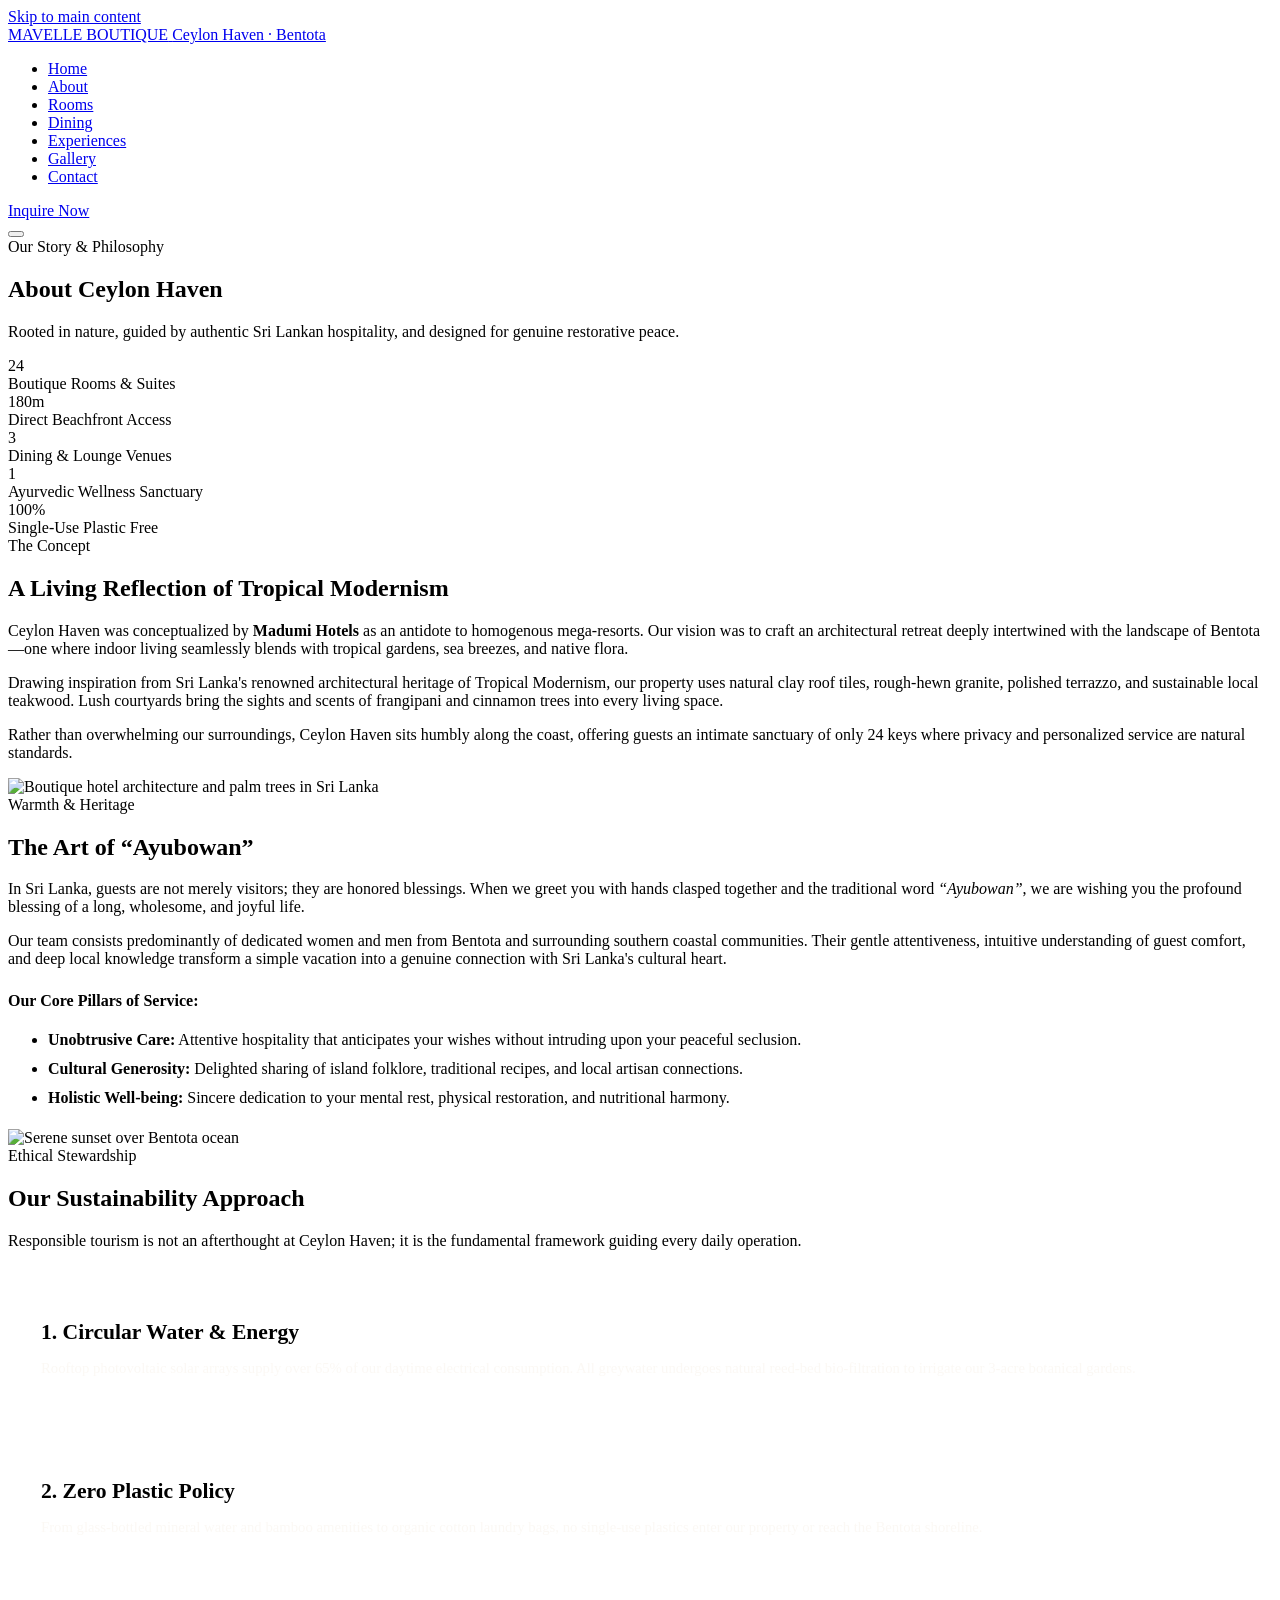
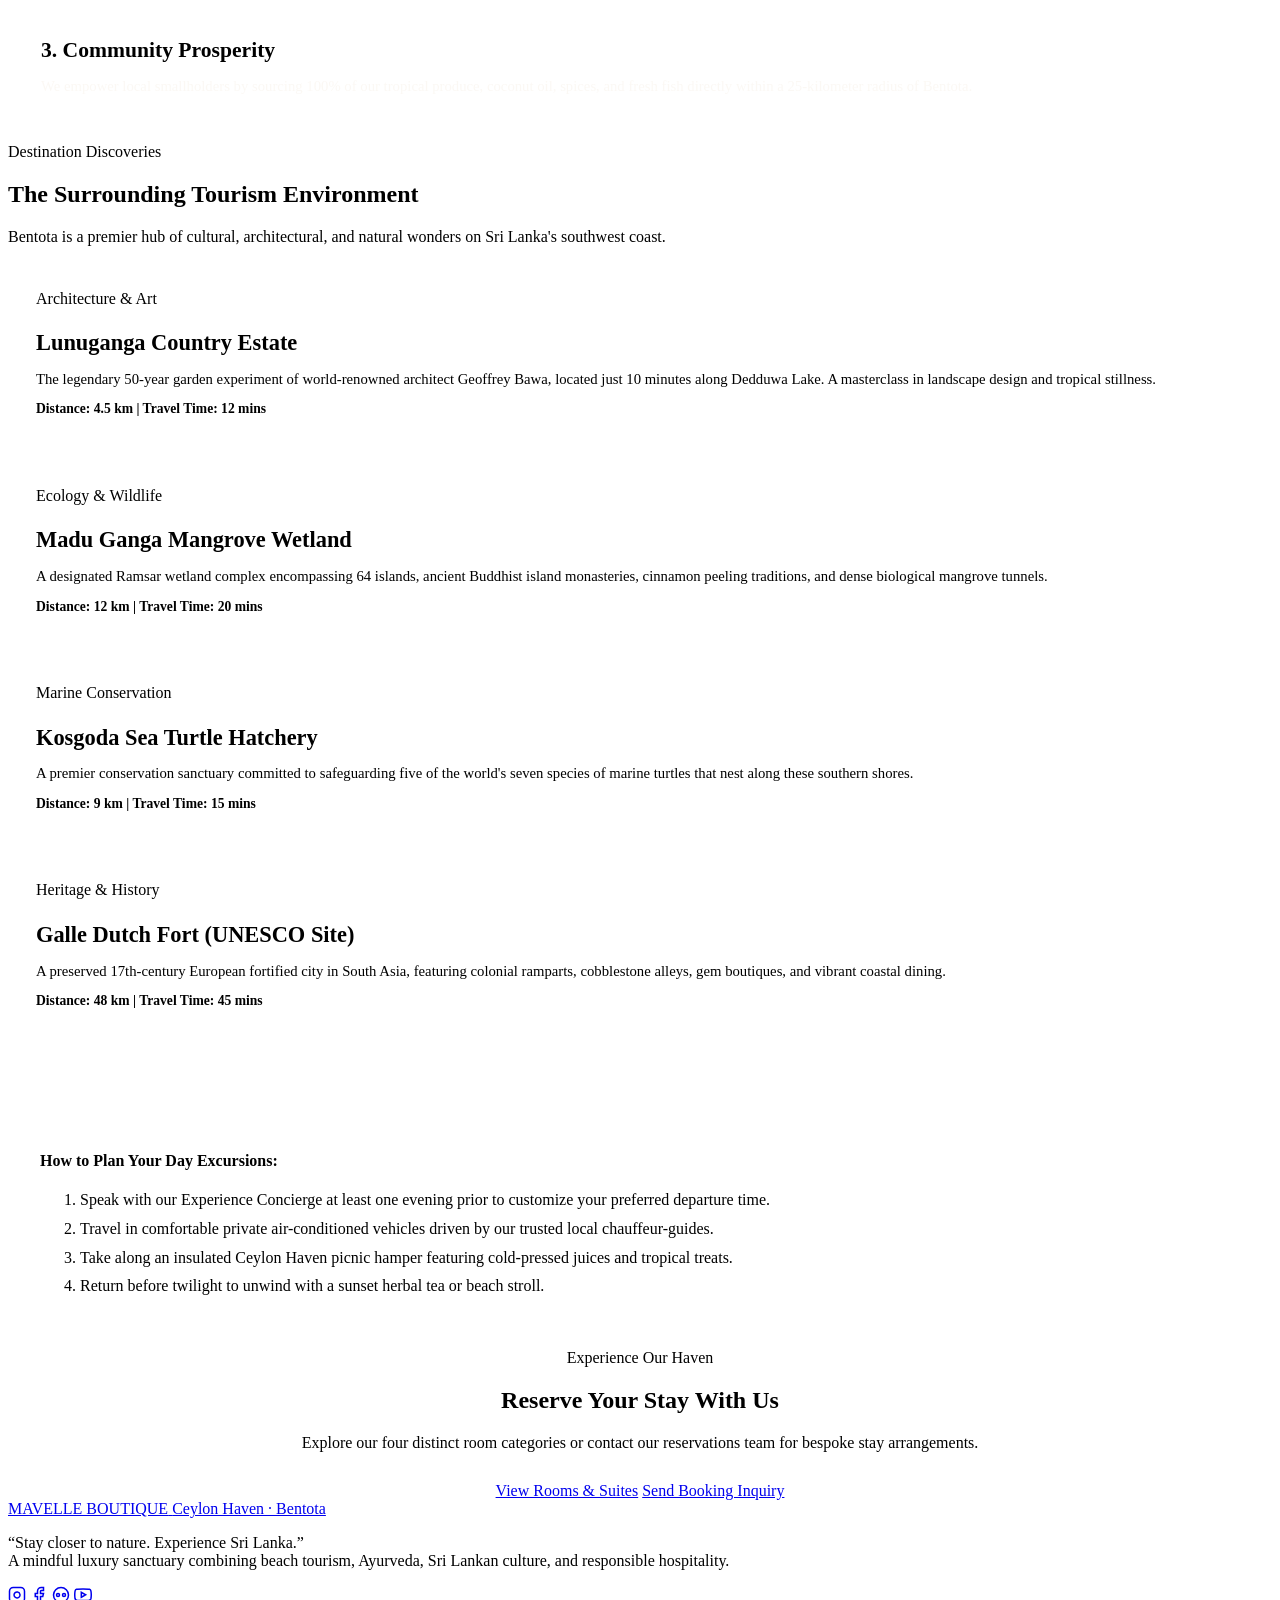
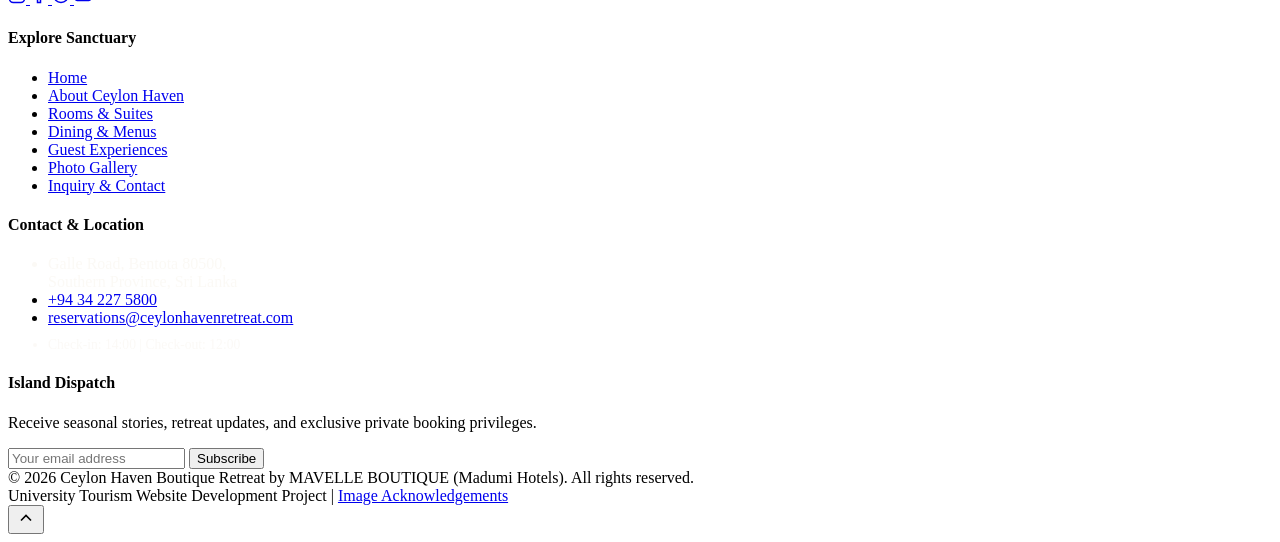
==== about.html @ a03d8d9a "Add files via upload" ====
<!DOCTYPE html>
<html lang="en">
<head>
  <meta charset="UTF-8">
  <meta name="viewport" content="width=device-width, initial-scale=1.0">
  <title>About Us | Ceylon Haven Boutique Retreat | MAVELLE BOUTIQUE</title>
  <meta name="description" content="Discover the story and ethos of Ceylon Haven Boutique Retreat by Mavelle Hotels in Bentota, Sri Lanka. Dedicated to sustainable luxury, authentic hospitality, and mindful wellness.">

  <!-- Google Fonts: Cormorant Garamond & Plus Jakarta Sans -->
  <link rel="preconnect" href="https://fonts.googleapis.com">
  <link rel="preconnect" href="https://fonts.gstatic.com" crossorigin>
  <link href="https://fonts.googleapis.com/css2?family=Cormorant+Garamond:ital,wght@0,400;0,500;0,600;0,700;1,400&family=Plus+Jakarta+Sans:wght@300;400;500;600;700&display=swap" rel="stylesheet">

  <!-- Master Stylesheet -->
  <link rel="stylesheet" href="css/style.css">
  
  <!-- Master Script -->
  <script src="js/script.js" defer></script>
</head>
<body>

  <!-- Accessible Skip Link -->
  <a href="#main-content" class="skip-to-content">Skip to main content</a>

  <!-- Header / Navigation -->
  <header class="site-header">
    <div class="container header-container">
      <a href="index.html" class="brand" aria-label="Ceylon Haven Home">
        <span class="brand-main">MAVELLE BOUTIQUE</span>
        <span class="brand-sub">Ceylon Haven · Bentota</span>
      </a>

      <nav class="main-nav" aria-label="Main Navigation">
        <ul class="nav-list">
          <li><a href="index.html" class="nav-link">Home</a></li>
          <li><a href="about.html" class="nav-link active">About</a></li>
          <li><a href="rooms.html" class="nav-link">Rooms</a></li>
          <li><a href="dining.html" class="nav-link">Dining</a></li>
          <li><a href="experiences.html" class="nav-link">Experiences</a></li>
          <li><a href="gallery.html" class="nav-link">Gallery</a></li>
          <li><a href="contact.html" class="nav-link">Contact</a></li>
        </ul>
        <div class="header-cta">
          <a href="contact.html" class="btn btn-primary btn-sm">Inquire Now</a>
        </div>
      </nav>

      <button class="mobile-nav-toggle" aria-label="Toggle navigation menu" aria-expanded="false">
        <span class="hamburger-box">
          <span class="hamburger-inner"></span>
        </span>
      </button>
    </div>
  </header>

  <main id="main-content">
    <!-- Page Hero Banner -->
    <section class="page-hero" style="background-image: url('https://images.unsplash.com/photo-1540555700478-4be289fbecef?auto=format&fit=crop&w=1920&q=80');">
      <div class="hero-overlay"></div>
      <div class="hero-content">
        <span class="hero-eyebrow">Our Story &amp; Philosophy</span>
        <h1 class="page-hero-title">About Ceylon Haven</h1>
        <p class="page-hero-subtitle">
          Rooted in nature, guided by authentic Sri Lankan hospitality, and designed for genuine restorative peace.
        </p>
      </div>
    </section>

    <!-- Key Statistics / Highlights Section -->
    <section class="section-sm section-bg-ocean">
      <div class="container">
        <div class="stats-grid">
          <div class="stat-item">
            <div class="stat-number">24</div>
            <div class="stat-label">Boutique Rooms &amp; Suites</div>
          </div>
          <div class="stat-item">
            <div class="stat-number">180m</div>
            <div class="stat-label">Direct Beachfront Access</div>
          </div>
          <div class="stat-item">
            <div class="stat-number">3</div>
            <div class="stat-label">Dining &amp; Lounge Venues</div>
          </div>
          <div class="stat-item">
            <div class="stat-number">1</div>
            <div class="stat-label">Ayurvedic Wellness Sanctuary</div>
          </div>
          <div class="stat-item">
            <div class="stat-number">100%</div>
            <div class="stat-label">Single-Use Plastic Free</div>
          </div>
        </div>
      </div>
    </section>

    <!-- Hotel Concept & Vision -->
    <section class="section section-bg-ivory">
      <div class="container">
        <div class="split-content">
          <div class="split-text">
            <span class="eyebrow">The Concept</span>
            <h2 class="section-title">A Living Reflection of Tropical Modernism</h2>
            <div class="gold-divider text-left"></div>
            <p>
              Ceylon Haven was conceptualized by <strong>Madumi Hotels</strong> as an antidote to homogenous mega-resorts. 
              Our vision was to craft an architectural retreat deeply intertwined with the landscape of Bentota—one where 
              indoor living seamlessly blends with tropical gardens, sea breezes, and native flora.
            </p>
            <p>
              Drawing inspiration from Sri Lanka's renowned architectural heritage of Tropical Modernism, our property 
              uses natural clay roof tiles, rough-hewn granite, polished terrazzo, and sustainable local teakwood. 
              Lush courtyards bring the sights and scents of frangipani and cinnamon trees into every living space.
            </p>
            <p>
              Rather than overwhelming our surroundings, Ceylon Haven sits humbly along the coast, offering guests an 
              intimate sanctuary of only 24 keys where privacy and personalized service are natural standards.
            </p>
          </div>
          <div class="split-image-wrapper">
            <img src="https://images.unsplash.com/photo-1566073771259-6a8506099945?auto=format&fit=crop&w=900&q=80" alt="Boutique hotel architecture and palm trees in Sri Lanka" loading="lazy">
          </div>
        </div>
      </div>
    </section>

    <!-- The Spirit of Sri Lankan Hospitality -->
    <section class="section">
      <div class="container">
        <div class="split-content reverse">
          <div class="split-text">
            <span class="eyebrow">Warmth &amp; Heritage</span>
            <h2 class="section-title">The Art of “Ayubowan”</h2>
            <div class="gold-divider text-left"></div>
            <p>
              In Sri Lanka, guests are not merely visitors; they are honored blessings. When we greet you with hands 
              clasped together and the traditional word <em>“Ayubowan”</em>, we are wishing you the profound blessing of a 
              long, wholesome, and joyful life.
            </p>
            <p>
              Our team consists predominantly of dedicated women and men from Bentota and surrounding southern coastal communities. 
              Their gentle attentiveness, intuitive understanding of guest comfort, and deep local knowledge transform 
              a simple vacation into a genuine connection with Sri Lanka's cultural heart.
            </p>
            
            <h4 style="margin-top: 24px; margin-bottom: 12px; color: var(--color-tropical-green);">Our Core Pillars of Service:</h4>
            <ul style="color: var(--color-charcoal-700); line-height: 1.8;">
              <li><strong>Unobtrusive Care:</strong> Attentive hospitality that anticipates your wishes without intruding upon your peaceful seclusion.</li>
              <li><strong>Cultural Generosity:</strong> Delighted sharing of island folklore, traditional recipes, and local artisan connections.</li>
              <li><strong>Holistic Well-being:</strong> Sincere dedication to your mental rest, physical restoration, and nutritional harmony.</li>
            </ul>
          </div>
          <div class="split-image-wrapper">
            <img src="https://images.unsplash.com/photo-1534447677768-be436bb09401?auto=format&fit=crop&w=900&q=80" alt="Serene sunset over Bentota ocean" loading="lazy">
          </div>
        </div>
      </div>
    </section>

    <!-- Sustainability & Environmental Responsibility -->
    <section class="section section-bg-tropical">
      <div class="container">
        <div class="section-header">
          <span class="eyebrow eyebrow-light">Ethical Stewardship</span>
          <h2 class="section-title">Our Sustainability Approach</h2>
          <div class="gold-divider"></div>
          <p class="section-subtitle">
            Responsible tourism is not an afterthought at Ceylon Haven; it is the fundamental framework guiding every daily operation.
          </p>
        </div>

        <div class="grid-3">
          <div class="card" style="background: rgba(255,255,255,0.08); border: 1px solid rgba(255,255,255,0.18); color: var(--color-white); padding: 32px;">
            <h3 style="font-size: 1.35rem; color: var(--color-gold-accent); margin-bottom: 14px;">1. Circular Water &amp; Energy</h3>
            <p style="font-size: 0.92rem; color: rgba(250,247,242,0.85);">
              Rooftop photovoltaic solar arrays supply over 65% of our daytime electrical consumption. All greywater undergoes natural reed-bed bio-filtration to irrigate our 3-acre botanical gardens.
            </p>
          </div>

          <div class="card" style="background: rgba(255,255,255,0.08); border: 1px solid rgba(255,255,255,0.18); color: var(--color-white); padding: 32px;">
            <h3 style="font-size: 1.35rem; color: var(--color-gold-accent); margin-bottom: 14px;">2. Zero Plastic Policy</h3>
            <p style="font-size: 0.92rem; color: rgba(250,247,242,0.85);">
              From glass-bottled mineral water and bamboo amenities to organic cotton laundry bags, no single-use plastics enter our property or reach the Bentota shoreline.
            </p>
          </div>

          <div class="card" style="background: rgba(255,255,255,0.08); border: 1px solid rgba(255,255,255,0.18); color: var(--color-white); padding: 32px;">
            <h3 style="font-size: 1.35rem; color: var(--color-gold-accent); margin-bottom: 14px;">3. Community Prosperity</h3>
            <p style="font-size: 0.92rem; color: rgba(250,247,242,0.85);">
              We empower local smallholders by sourcing 100% of our tropical produce, coconut oil, spices, and fresh fish directly within a 25-kilometer radius of Bentota.
            </p>
          </div>
        </div>
      </div>
    </section>

    <!-- Nearby Tourism Environment & Surrounding Attractions -->
    <section class="section section-bg-sand">
      <div class="container">
        <div class="section-header">
          <span class="eyebrow">Destination Discoveries</span>
          <h2 class="section-title">The Surrounding Tourism Environment</h2>
          <div class="gold-divider"></div>
          <p class="section-subtitle">
            Bentota is a premier hub of cultural, architectural, and natural wonders on Sri Lanka's southwest coast.
          </p>
        </div>

        <div class="grid-2">
          <!-- Attraction 1 -->
          <div class="card" style="padding: 28px;">
            <span class="badge card-media-tag" style="position: static; margin-bottom: 12px;">Architecture &amp; Art</span>
            <h3 style="font-size: 1.4rem; margin-bottom: 8px;">Lunuganga Country Estate</h3>
            <p style="font-size: 0.92rem; color: var(--color-charcoal-500); margin-bottom: 12px;">
              The legendary 50-year garden experiment of world-renowned architect Geoffrey Bawa, located just 10 minutes along Dedduwa Lake. A masterclass in landscape design and tropical stillness.
            </p>
            <p style="font-size: 0.85rem; color: var(--color-tropical-green); font-weight: 600;">Distance: 4.5 km | Travel Time: 12 mins</p>
          </div>

          <!-- Attraction 2 -->
          <div class="card" style="padding: 28px;">
            <span class="badge badge-gold card-media-tag" style="position: static; margin-bottom: 12px;">Ecology &amp; Wildlife</span>
            <h3 style="font-size: 1.4rem; margin-bottom: 8px;">Madu Ganga Mangrove Wetland</h3>
            <p style="font-size: 0.92rem; color: var(--color-charcoal-500); margin-bottom: 12px;">
              A designated Ramsar wetland complex encompassing 64 islands, ancient Buddhist island monasteries, cinnamon peeling traditions, and dense biological mangrove tunnels.
            </p>
            <p style="font-size: 0.85rem; color: var(--color-tropical-green); font-weight: 600;">Distance: 12 km | Travel Time: 20 mins</p>
          </div>

          <!-- Attraction 3 -->
          <div class="card" style="padding: 28px;">
            <span class="badge card-media-tag" style="position: static; margin-bottom: 12px;">Marine Conservation</span>
            <h3 style="font-size: 1.4rem; margin-bottom: 8px;">Kosgoda Sea Turtle Hatchery</h3>
            <p style="font-size: 0.92rem; color: var(--color-charcoal-500); margin-bottom: 12px;">
              A premier conservation sanctuary committed to safeguarding five of the world's seven species of marine turtles that nest along these southern shores.
            </p>
            <p style="font-size: 0.85rem; color: var(--color-tropical-green); font-weight: 600;">Distance: 9 km | Travel Time: 15 mins</p>
          </div>

          <!-- Attraction 4 -->
          <div class="card" style="padding: 28px;">
            <span class="badge badge-gold card-media-tag" style="position: static; margin-bottom: 12px;">Heritage &amp; History</span>
            <h3 style="font-size: 1.4rem; margin-bottom: 8px;">Galle Dutch Fort (UNESCO Site)</h3>
            <p style="font-size: 0.92rem; color: var(--color-charcoal-500); margin-bottom: 12px;">
              A preserved 17th-century European fortified city in South Asia, featuring colonial ramparts, cobblestone alleys, gem boutiques, and vibrant coastal dining.
            </p>
            <p style="font-size: 0.85rem; color: var(--color-tropical-green); font-weight: 600;">Distance: 48 km | Travel Time: 45 mins</p>
          </div>
        </div>

        <div class="container-narrow" style="margin-top: 48px; background: var(--color-white); padding: 32px; border-radius: var(--radius-md); border: 1px solid var(--color-border-light);">
          <h4 style="margin-bottom: 14px; color: var(--color-ocean-deep);">How to Plan Your Day Excursions:</h4>
          <ol style="color: var(--color-charcoal-700); line-height: 1.8;">
            <li>Speak with our Experience Concierge at least one evening prior to customize your preferred departure time.</li>
            <li>Travel in comfortable private air-conditioned vehicles driven by our trusted local chauffeur-guides.</li>
            <li>Take along an insulated Ceylon Haven picnic hamper featuring cold-pressed juices and tropical treats.</li>
            <li>Return before twilight to unwind with a sunset herbal tea or beach stroll.</li>
          </ol>
        </div>
      </div>
    </section>

    <!-- Call to Action Banner -->
    <section class="section section-bg-ivory" style="text-align: center;">
      <div class="container container-narrow">
        <span class="eyebrow">Experience Our Haven</span>
        <h2 class="section-title">Reserve Your Stay With Us</h2>
        <div class="gold-divider"></div>
        <p class="section-subtitle" style="margin-bottom: 30px;">
          Explore our four distinct room categories or contact our reservations team for bespoke stay arrangements.
        </p>
        <div class="btn-group" style="justify-content: center;">
          <a href="rooms.html" class="btn btn-primary">View Rooms &amp; Suites</a>
          <a href="contact.html" class="btn btn-secondary">Send Booking Inquiry</a>
        </div>
      </div>
    </section>
  </main>

  <!-- Master Site Footer -->
  <footer class="site-footer">
    <div class="container">
      <div class="footer-top">
        <div class="footer-brand">
          <a href="index.html" class="brand">
            <span class="brand-main">MAVELLE BOUTIQUE</span>
            <span class="brand-sub">Ceylon Haven · Bentota</span>
          </a>
          <p class="footer-desc">
            “Stay closer to nature. Experience Sri Lanka.”<br>
            A mindful luxury sanctuary combining beach tourism, Ayurveda, Sri Lankan culture, and responsible hospitality.
          </p>
          <div class="footer-social-links">
            <a href="https://instagram.com" class="social-btn" aria-label="Instagram" target="_blank" rel="noopener">
              <svg width="18" height="18" viewBox="0 0 24 24" fill="none" stroke="currentColor" stroke-width="2"><rect x="2" y="2" width="20" height="20" rx="5" ry="5"></rect><path d="M16 11.37A4 4 0 1 1 12.63 8 4 4 0 0 1 16 11.37z"></path><line x1="17.5" y1="6.5" x2="17.51" y2="6.5"></line></svg>
            </a>
            <a href="https://facebook.com" class="social-btn" aria-label="Facebook" target="_blank" rel="noopener">
              <svg width="18" height="18" viewBox="0 0 24 24" fill="none" stroke="currentColor" stroke-width="2"><path d="M18 2h-3a5 5 0 0 0-5 5v3H7v4h3v8h4v-8h3l1-4h-4V7a1 1 0 0 1 1-1h3z"></path></svg>
            </a>
            <a href="https://tripadvisor.com" class="social-btn" aria-label="TripAdvisor" target="_blank" rel="noopener">
              <svg width="18" height="18" viewBox="0 0 24 24" fill="none" stroke="currentColor" stroke-width="2"><circle cx="12" cy="12" r="10"></circle><circle cx="8" cy="12" r="2"></circle><circle cx="16" cy="12" r="2"></circle></svg>
            </a>
            <a href="https://youtube.com" class="social-btn" aria-label="YouTube" target="_blank" rel="noopener">
              <svg width="18" height="18" viewBox="0 0 24 24" fill="none" stroke="currentColor" stroke-width="2"><path d="M22.54 6.42a2.78 2.78 0 0 0-1.94-2C18.88 4 12 4 12 4s-6.88 0-8.6.46a2.78 2.78 0 0 0-1.94 2A29 29 0 0 0 1 11.75a29 29 0 0 0 .46 5.33A2.78 2.78 0 0 0 3.4 19c1.72.46 8.6.46 8.6.46s6.88 0 8.6-.46a2.78 2.78 0 0 0 1.94-2 29 29 0 0 0 .46-5.25 29 29 0 0 0-.46-5.33z"></path><polygon points="9.75 15.02 15.5 11.75 9.75 8.48 9.75 15.02"></polygon></svg>
            </a>
          </div>
        </div>

        <div>
          <h4 class="footer-title">Explore Sanctuary</h4>
          <ul class="footer-links">
            <li><a href="index.html">Home</a></li>
            <li><a href="about.html">About Ceylon Haven</a></li>
            <li><a href="rooms.html">Rooms &amp; Suites</a></li>
            <li><a href="dining.html">Dining &amp; Menus</a></li>
            <li><a href="experiences.html">Guest Experiences</a></li>
            <li><a href="gallery.html">Photo Gallery</a></li>
            <li><a href="contact.html">Inquiry &amp; Contact</a></li>
          </ul>
        </div>

        <div>
          <h4 class="footer-title">Contact &amp; Location</h4>
          <ul class="footer-links">
            <li style="color: rgba(250, 247, 242, 0.8);">Galle Road, Bentota 80500,<br>Southern Province, Sri Lanka</li>
            <li><a href="tel:+94342275800">+94 34 227 5800</a></li>
            <li><a href="mailto:reservations@ceylonhavenretreat.com">reservations@ceylonhavenretreat.com</a></li>
            <li style="color: rgba(250, 247, 242, 0.7); font-size: 0.85rem; margin-top: 10px;">Check-in: 14:00 | Check-out: 12:00</li>
          </ul>
        </div>

        <div class="footer-newsletter">
          <h4 class="footer-title">Island Dispatch</h4>
          <p>Receive seasonal stories, retreat updates, and exclusive private booking privileges.</p>
          <form class="newsletter-form">
            <input type="email" class="newsletter-input" placeholder="Your email address" required aria-label="Email address for newsletter">
            <button type="submit" class="btn btn-primary btn-sm">Subscribe</button>
          </form>
        </div>
      </div>

      <div class="footer-bottom">
        <div>
          &copy; 2026 Ceylon Haven Boutique Retreat by MAVELLE BOUTIQUE (Madumi Hotels). All rights reserved.
        </div>
        <div>
          University Tourism Website Development Project | <a href="images/acknowledgements.md">Image Acknowledgements</a>
        </div>
      </div>
    </div>
  </footer>

  <!-- Scroll-to-Top Button -->
  <button class="scroll-top-btn" aria-label="Scroll to top of page">
    <svg width="20" height="20" viewBox="0 0 24 24" fill="none" stroke="currentColor" stroke-width="2"><polyline points="18 15 12 9 6 15"></polyline></svg>
  </button>

</body>
</html>
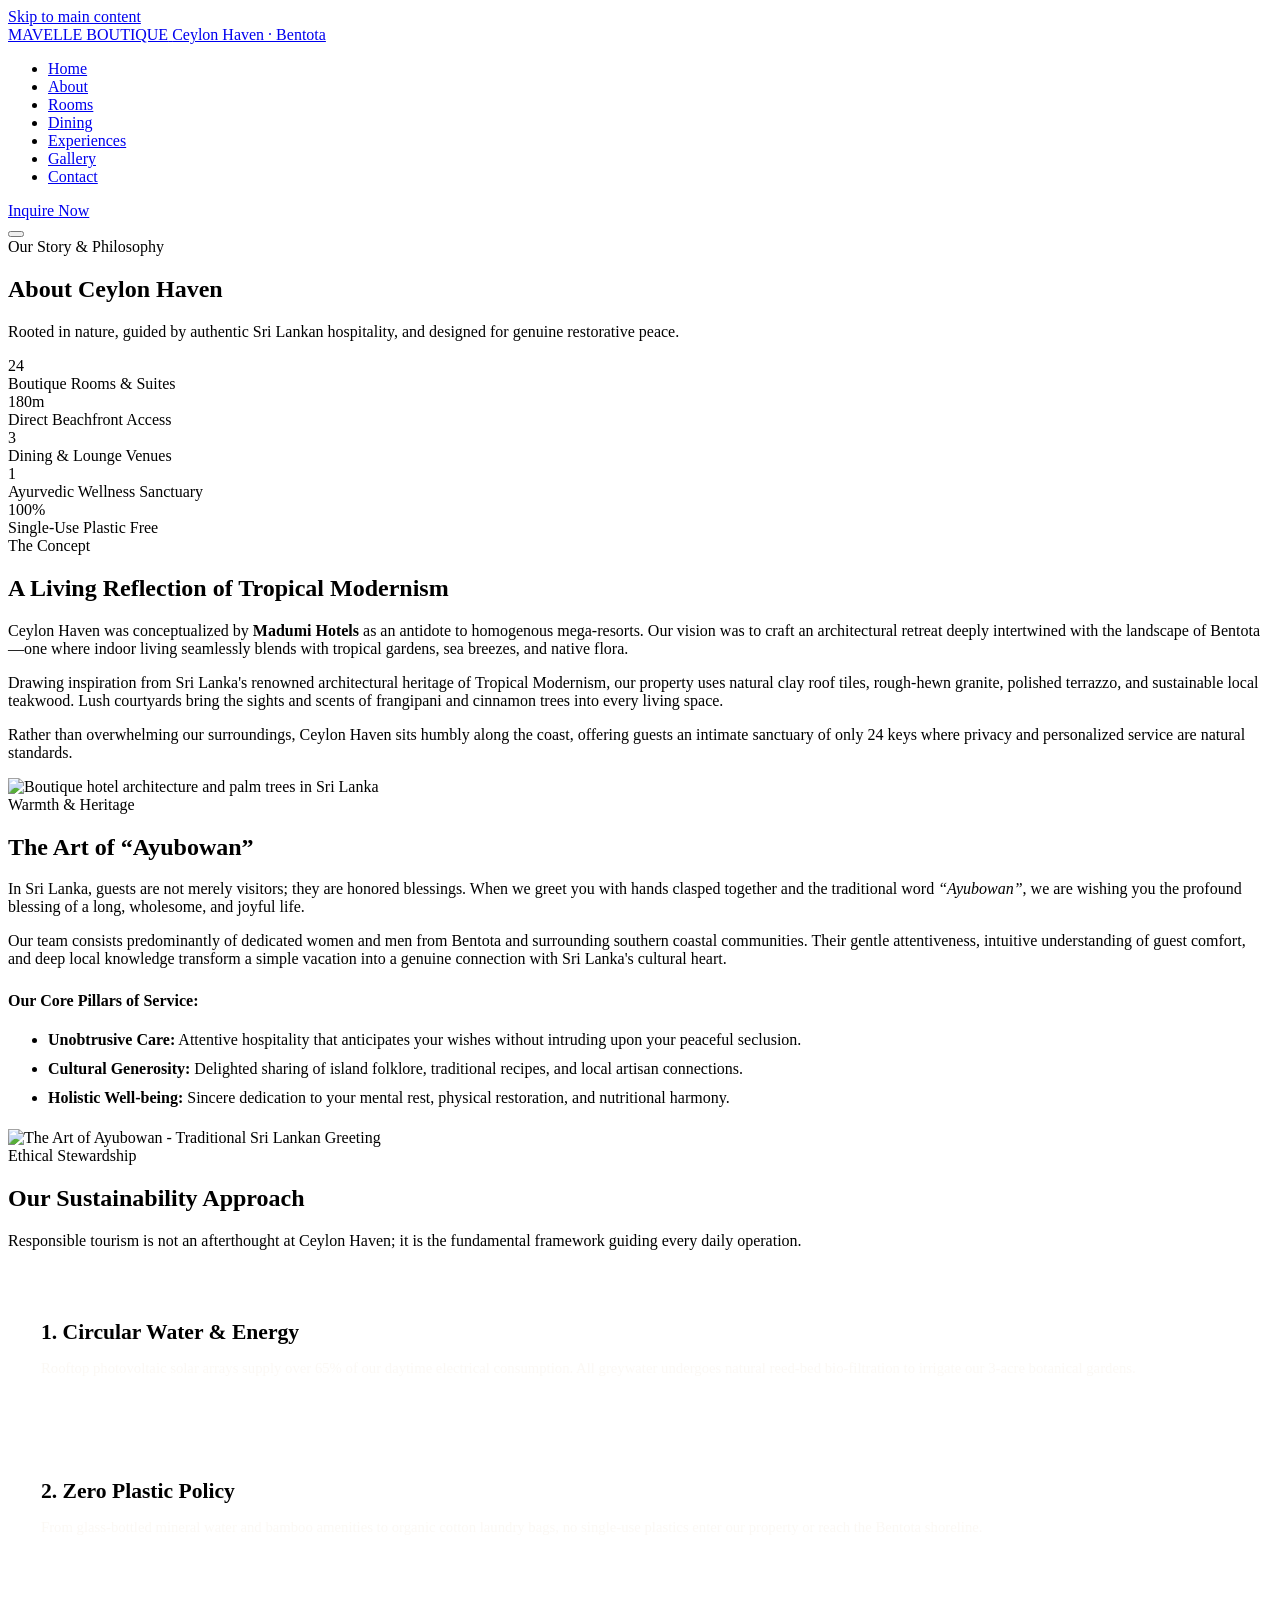
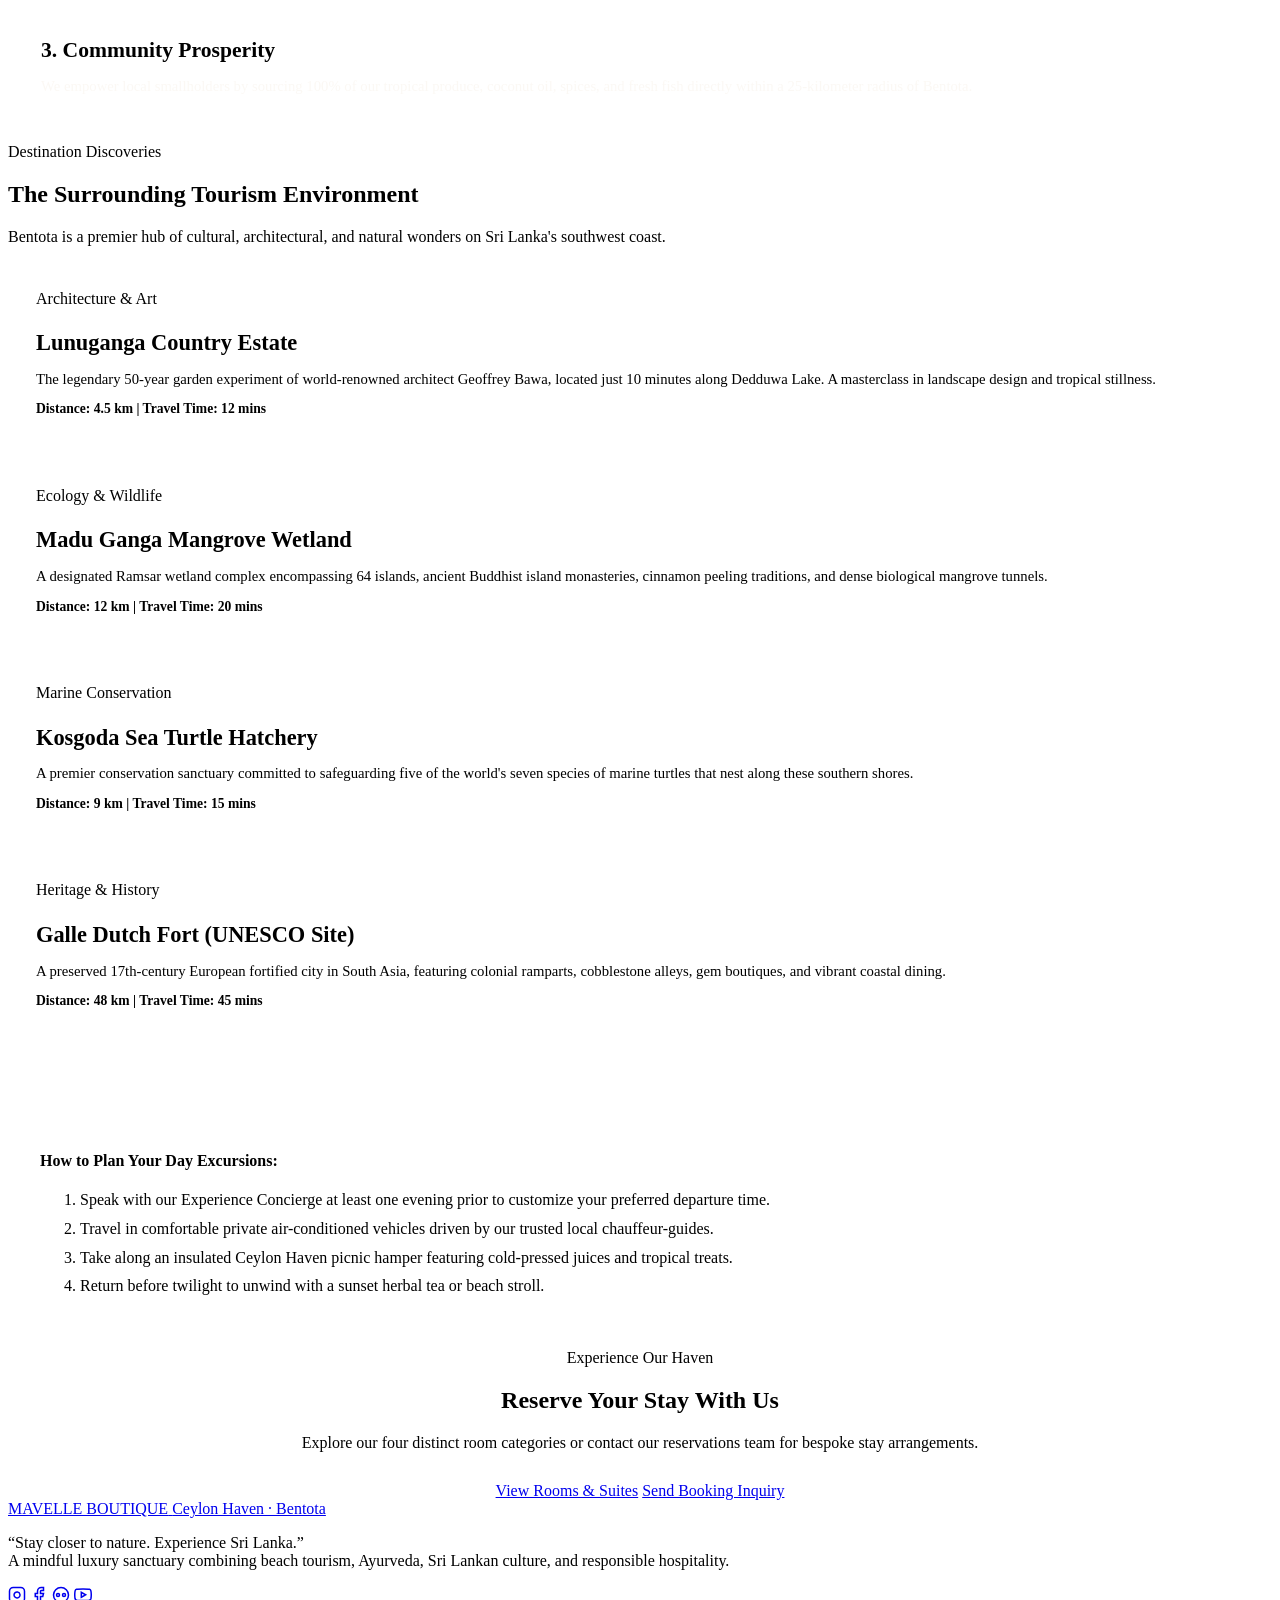
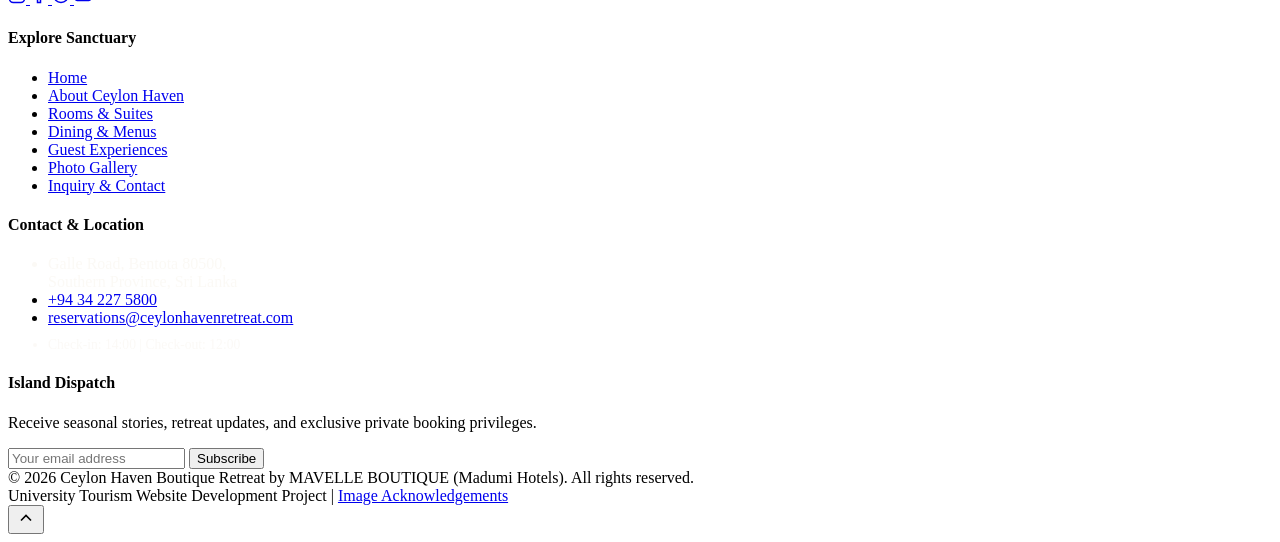
==== commit 4103a6c1: "Add files via upload" ====
--- a/about.html
+++ b/about.html
@@ -151,7 +151,7 @@
             </ul>
           </div>
           <div class="split-image-wrapper">
-            <img src="https://images.unsplash.com/photo-1534447677768-be436bb09401?auto=format&fit=crop&w=900&q=80" alt="Serene sunset over Bentota ocean" loading="lazy">
+            <img src="images/image-03.jpg" alt="The Art of Ayubowan - Traditional Sri Lankan Greeting" loading="lazy">
           </div>
         </div>
       </div>
